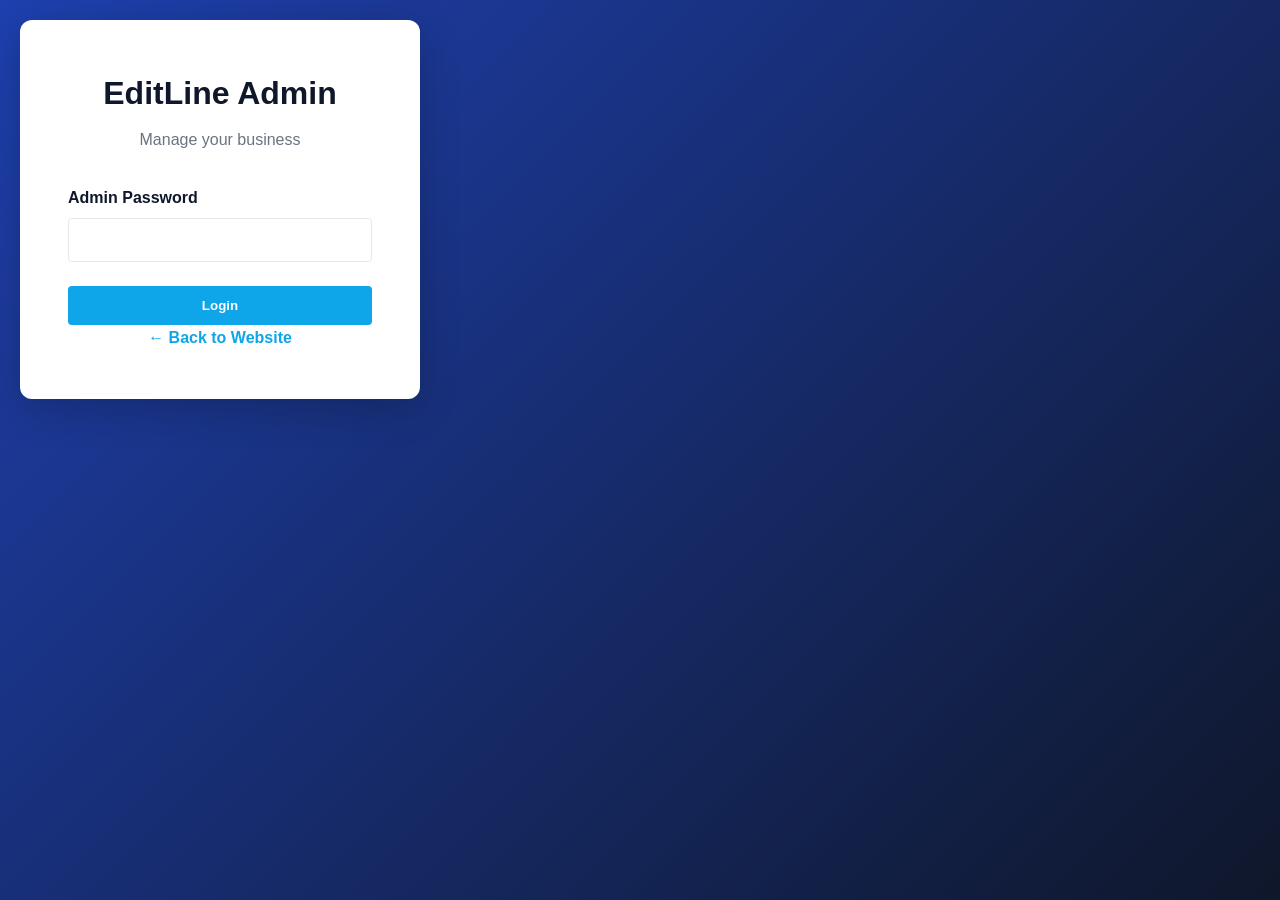
==== a7f9k2m1x.html @ 25f24027 "Add files via upload" ====
<!DOCTYPE html>
<html lang="en">
<head>
    <meta charset="UTF-8">
    <meta name="viewport" content="width=device-width, initial-scale=1.0">
    <title>EditLine Productions - Admin Dashboard</title>
    <link rel="stylesheet" href="assets/css/admin-styles.css">
</head>
<body>
    <!-- Login Screen -->
    <div id="loginScreen" class="login-container">
        <div class="login-box">
            <h1>EditLine Admin</h1>
            <p>Manage your business</p>
            <form id="loginForm">
                <div class="form-group">
                    <label for="password">Admin Password</label>
                    <input type="password" id="password" name="password" required>
                </div>
                <button type="submit" class="btn btn-primary">Login</button>
            </form>
            <a href="/" class="back-link">← Back to Website</a>
        </div>
    </div>

    <!-- Admin Dashboard -->
    <div id="dashboardScreen" class="dashboard-container" style="display: none;">
        <!-- Header -->
        <header class="admin-header">
            <div class="header-content">
                <h1>EditLine Admin Dashboard</h1>
                <div class="header-actions">
                    <button id="refreshBtn" class="btn btn-secondary">Refresh</button>
                    <button id="logoutBtn" class="btn btn-secondary">Logout</button>
                </div>
            </div>
        </header>

        <!-- Main Content -->
        <div class="admin-content">
            <!-- Tabs Navigation -->
            <div class="admin-tabs">
                <button class="tab-btn active" data-tab="messages">Messages</button>
                <button class="tab-btn" data-tab="content">Website Content</button>
            </div>

            <!-- Stats -->
            <div class="stats-grid">
                <div class="stat-card">
                    <h3>Total Messages</h3>
                    <p class="stat-number" id="totalMessages">0</p>
                </div>
                <div class="stat-card">
                    <h3>New Messages</h3>
                    <p class="stat-number" id="newMessages">0</p>
                </div>
                <div class="stat-card">
                    <h3>Your Clients</h3>
                    <p class="stat-number" id="totalClients">0</p>
                </div>
            </div>

            <!-- Messages Tab -->
            <div id="messagesTab" class="tab-content active">

            <!-- Messaging Section -->
            <div class="messaging-section">
                <h2>Client Messages</h2>
                
                <!-- Filters -->
                <div class="filters">
                    <select id="serviceFilter" class="filter-select">
                        <option value="">All Services</option>
                        <option value="video">Video Editing</option>
                        <option value="audio">Audio Editing</option>
                        <option value="photo">Photo Editing</option>
                        <option value="line">Line Editing</option>
                    </select>
                    <select id="statusFilter" class="filter-select">
                        <option value="">All Status</option>
                        <option value="unread">Unread</option>
                        <option value="read">Read</option>
                        <option value="replied">Replied</option>
                    </select>
                    <input type="text" id="searchBox" class="filter-input" placeholder="Search by name or email...">
                </div>

                <!-- Messages List -->
                <div class="messages-list" id="messagesList">
                    <p class="empty-state">No messages yet. Messages from clients will appear here.</p>
                </div>
            </div>
            </div>

            <!-- Content Manager Tab -->
            <div id="contentTab" class="tab-content">
                <div class="content-manager">
                    <h2>Manage Website Content</h2>
                    
                    <!-- Hero Section -->
                    <div class="content-section">
                        <h3>Hero Section</h3>
                        <div class="form-group">
                            <label>Main Title</label>
                            <input type="text" id="heroTitle" placeholder="Professional Editing Services" class="content-input">
                        </div>
                        <div class="form-group">
                            <label>Subtitle</label>
                            <input type="text" id="heroSubtitle" placeholder="Video • Audio • Photo • Line Editing" class="content-input">
                        </div>
                        <div class="form-group">
                            <label>Description</label>
                            <textarea id="heroDescription" placeholder="Transform your content with professional-grade editing expertise" class="content-input" rows="3"></textarea>
                        </div>
                    </div>

                    <!-- Portfolio Management -->
                    <div class="content-section">
                        <h3>Portfolio</h3>
                        <div id="portfolioItems"></div>
                        <button type="button" class="btn btn-secondary" onclick="addPortfolioItem()" style="width: auto; margin-top: 1rem;">Add Portfolio Item</button>
                    </div>

                    <!-- Services Descriptions -->
                    <div class="content-section">
                        <h3>Services Descriptions</h3>
                        <div id="serviceItems"></div>
                    </div>

                    <!-- Save Button -->
                    <button type="button" class="btn btn-primary" onclick="saveContent()" style="margin-top: 2rem; width: auto;">Save All Changes</button>
                </div>
            </div>
        </div>

        <!-- Message Detail Modal -->
        <div id="messageModal" class="modal">
            <div class="modal-content">
                <div class="modal-header">
                    <h2>Client Message</h2>
                    <button class="close-btn">&times;</button>
                </div>
                
                <div class="modal-body">
                    <div class="message-detail">
                        <div class="detail-row">
                            <label>From:</label>
                            <span id="modalName"></span>
                        </div>
                        <div class="detail-row">
                            <label>Email:</label>
                            <span id="modalEmail"></span>
                            <a href="" id="emailLink" class="copy-btn">Copy</a>
                        </div>
                        <div class="detail-row">
                            <label>Service:</label>
                            <span id="modalService"></span>
                        </div>
                        <div class="detail-row">
                            <label>Date:</label>
                            <span id="modalDate"></span>
                        </div>
                        <div class="detail-row">
                            <label>Message:</label>
                            <p id="modalMessage"></p>
                        </div>
                    </div>

                    <!-- Reply Section -->
                    <div class="reply-section">
                        <h3>Send Reply</h3>
                        <form id="replyForm">
                            <textarea id="replyText" placeholder="Type your reply..." required style="width: 100%; padding: 0.75rem; border: 1px solid #e5e7eb; border-radius: 0.25rem; font-family: inherit; min-height: 100px;"></textarea>
                            <div style="margin-top: 1rem;">
                                <button type="submit" class="btn btn-primary" style="margin-right: 0.5rem;">Send Reply</button>
                                <button type="button" class="btn btn-secondary mark-btn">Mark as Read</button>
                            </div>
                        </form>
                    </div>

                    <!-- Previous Replies -->
                    <div id="repliesHistory" style="margin-top: 2rem; display: none;">
                        <h3>Reply History</h3>
                        <div id="repliesList"></div>
                    </div>
                </div>
            </div>
        </div>
    </div>

    <!-- Notification -->
    <div id="notification" class="notification" style="display: none;"></div>

    <script src="assets/js/admin.js"></script>
</body>
</html>
---- assets/css/admin-styles.css ----
/* Admin Dashboard Styles */

* {
    margin: 0;
    padding: 0;
    box-sizing: border-box;
}

:root {
    --primary-color: #1e40af;
    --secondary-color: #0f172a;
    --accent-color: #0ea5e9;
    --text-color: #1f2937;
    --light-bg: #f9fafb;
    --border-color: #e5e7eb;
    --success-color: #10b981;
    --warning-color: #f59e0b;
    --danger-color: #ef4444;
}

body {
    font-family: 'Segoe UI', Tahoma, Geneva, Verdana, sans-serif;
    line-height: 1.6;
    color: var(--text-color);
    background-color: var(--light-bg);
}

/* Login Screen */
.login-container {
    min-height: 100vh;
    display: flex;
    align-items: center;
    justify-content: center;
    background: linear-gradient(135deg, var(--primary-color) 0%, var(--secondary-color) 100%);
    padding: 20px;
}

.login-box {
    background: white;
    padding: 3rem;
    border-radius: 0.75rem;
    box-shadow: 0 10px 40px rgba(0, 0, 0, 0.2);
    width: 100%;
    max-width: 400px;
}

.login-box h1 {
    color: var(--secondary-color);
    margin-bottom: 0.5rem;
    text-align: center;
}

.login-box p {
    text-align: center;
    color: #6b7280;
    margin-bottom: 2rem;
}

.form-group {
    margin-bottom: 1.5rem;
}

.form-group label {
    display: block;
    margin-bottom: 0.5rem;
    font-weight: 600;
    color: var(--secondary-color);
}

.form-group input {
    width: 100%;
    padding: 0.75rem;
    border: 1px solid var(--border-color);
    border-radius: 0.25rem;
    font-size: 1rem;
}

.form-group input:focus {
    outline: none;
    border-color: var(--primary-color);
    box-shadow: 0 0 0 3px rgba(30, 64, 175, 0.1);
}

.back-link {
    display: block;
    text-align: center;
    color: var(--accent-color);
    text-decoration: none;
    font-weight: 600;
    transition: color 0.3s;
}

.back-link:hover {
    color: var(--primary-color);
}

/* Buttons */
.btn {
    display: inline-block;
    padding: 0.75rem 1.5rem;
    border: none;
    border-radius: 0.25rem;
    cursor: pointer;
    font-weight: 600;
    transition: all 0.3s;
    text-decoration: none;
    width: 100%;
    text-align: center;
}

.btn-primary {
    background-color: var(--accent-color);
    color: white;
}

.btn-primary:hover {
    background-color: #0284c7;
}

.btn-secondary {
    background-color: white;
    color: var(--secondary-color);
    border: 1px solid var(--border-color);
}

.btn-secondary:hover {
    background-color: var(--light-bg);
}

.btn-danger {
    background-color: var(--danger-color);
    color: white;
}

.btn-danger:hover {
    background-color: #dc2626;
}

/* Dashboard Container */
.dashboard-container {
    min-height: 100vh;
    background-color: var(--light-bg);
}

/* Admin Header */
.admin-header {
    background: white;
    border-bottom: 1px solid var(--border-color);
    padding: 2rem 0;
    box-shadow: 0 1px 3px rgba(0, 0, 0, 0.1);
    position: sticky;
    top: 0;
    z-index: 50;
}

.header-content {
    max-width: 1400px;
    margin: 0 auto;
    padding: 0 20px;
    display: flex;
    justify-content: space-between;
    align-items: center;
}

.admin-header h1 {
    color: var(--secondary-color);
    font-size: 1.75rem;
    margin: 0;
}

.header-actions {
    display: flex;
    gap: 1rem;
}

.header-actions .btn {
    width: auto;
    padding: 0.5rem 1rem;
    font-size: 0.9rem;
}

/* Admin Content */
.admin-content {
    max-width: 1400px;
    margin: 0 auto;
    padding: 2rem 20px;
}

/* Stats Grid */
.stats-grid {
    display: grid;
    grid-template-columns: repeat(auto-fit, minmax(200px, 1fr));
    gap: 1.5rem;
    margin-bottom: 3rem;
}

.stat-card {
    background: white;
    padding: 2rem;
    border-radius: 0.5rem;
    box-shadow: 0 1px 3px rgba(0, 0, 0, 0.1);
}

.stat-card h3 {
    color: #6b7280;
    font-size: 0.9rem;
    text-transform: uppercase;
    letter-spacing: 0.5px;
    margin-bottom: 0.75rem;
}

.stat-number {
    font-size: 2.5rem;
    font-weight: 700;
    color: var(--primary-color);
    margin: 0;
}

/* Messaging Section */
.messaging-section {
    background: white;
    border-radius: 0.5rem;
    box-shadow: 0 1px 3px rgba(0, 0, 0, 0.1);
    padding: 2rem;
}

.messaging-section h2 {
    color: var(--secondary-color);
    margin-bottom: 1.5rem;
}

/* Filters */
.filters {
    display: flex;
    gap: 1rem;
    margin-bottom: 2rem;
    flex-wrap: wrap;
}

.filter-select,
.filter-input {
    padding: 0.75rem;
    border: 1px solid var(--border-color);
    border-radius: 0.25rem;
    font-size: 1rem;
    font-family: inherit;
    flex: 1;
    min-width: 150px;
}

.filter-select:focus,
.filter-input:focus {
    outline: none;
    border-color: var(--primary-color);
    box-shadow: 0 0 0 3px rgba(30, 64, 175, 0.1);
}

/* Messages List */
.messages-list {
    display: flex;
    flex-direction: column;
    gap: 1rem;
}

.message-item {
    display: flex;
    gap: 1rem;
    padding: 1rem;
    border: 1px solid var(--border-color);
    border-radius: 0.25rem;
    cursor: pointer;
    transition: all 0.3s;
    background-color: white;
}

.message-item:hover {
    background-color: var(--light-bg);
    border-color: var(--primary-color);
}

.message-item.unread {
    background-color: #f0f9ff;
    border-left: 4px solid var(--accent-color);
}

.message-avatar {
    width: 50px;
    height: 50px;
    border-radius: 50%;
    background: linear-gradient(135deg, var(--primary-color), var(--accent-color));
    display: flex;
    align-items: center;
    justify-content: center;
    color: white;
    font-weight: 700;
    font-size: 1.2rem;
    flex-shrink: 0;
}

.message-content {
    flex: 1;
    min-width: 0;
}

.message-header {
    display: flex;
    justify-content: space-between;
    align-items: start;
    margin-bottom: 0.5rem;
}

.message-name {
    font-weight: 600;
    color: var(--secondary-color);
}

.message-date {
    font-size: 0.85rem;
    color: #9ca3af;
}

.message-service {
    display: inline-block;
    padding: 0.25rem 0.75rem;
    background-color: var(--light-bg);
    color: var(--primary-color);
    border-radius: 1rem;
    font-size: 0.8rem;
    font-weight: 600;
    margin-bottom: 0.5rem;
}

.message-preview {
    color: #6b7280;
    font-size: 0.95rem;
    overflow: hidden;
    text-overflow: ellipsis;
    white-space: nowrap;
}

.message-status {
    padding: 0.25rem 0.75rem;
    border-radius: 0.25rem;
    font-size: 0.8rem;
    font-weight: 600;
    text-align: center;
    min-width: 80px;
}

.message-status.unread {
    background-color: #fef3c7;
    color: #92400e;
}

.message-status.read {
    background-color: #d1fae5;
    color: #065f46;
}

.message-status.replied {
    background-color: #dbeafe;
    color: #1e40af;
}

.empty-state {
    text-align: center;
    color: #9ca3af;
    padding: 3rem;
}

/* Modal */
.modal {
    display: none;
    position: fixed;
    z-index: 100;
    left: 0;
    top: 0;
    width: 100%;
    height: 100%;
    background-color: rgba(0, 0, 0, 0.5);
    overflow: auto;
}

.modal.show {
    display: flex;
    align-items: center;
    justify-content: center;
}

.modal-content {
    background-color: white;
    padding: 0;
    border-radius: 0.5rem;
    width: 90%;
    max-width: 700px;
    max-height: 90vh;
    overflow-y: auto;
    box-shadow: 0 10px 40px rgba(0, 0, 0, 0.3);
}

.modal-header {
    display: flex;
    justify-content: space-between;
    align-items: center;
    padding: 1.5rem;
    border-bottom: 1px solid var(--border-color);
}

.modal-header h2 {
    margin: 0;
    color: var(--secondary-color);
}

.close-btn {
    background: none;
    border: none;
    font-size: 2rem;
    cursor: pointer;
    color: #6b7280;
}

.close-btn:hover {
    color: var(--text-color);
}

.modal-body {
    padding: 1.5rem;
}

.message-detail {
    margin-bottom: 2rem;
}

.detail-row {
    display: flex;
    align-items: center;
    margin-bottom: 1rem;
    padding-bottom: 1rem;
    border-bottom: 1px solid var(--border-color);
}

.detail-row label {
    font-weight: 600;
    color: var(--secondary-color);
    min-width: 120px;
}

.detail-row span {
    flex: 1;
    color: var(--text-color);
}

.detail-row p {
    flex: 1;
    margin: 0;
    color: var(--text-color);
    white-space: pre-wrap;
    word-break: break-word;
}

.copy-btn {
    margin-left: 1rem;
    padding: 0.25rem 0.75rem;
    background-color: var(--light-bg);
    border: 1px solid var(--border-color);
    border-radius: 0.25rem;
    cursor: pointer;
    font-size: 0.85rem;
    text-decoration: none;
    color: var(--accent-color);
}

.copy-btn:hover {
    background-color: var(--primary-color);
    color: white;
}

.reply-section {
    background-color: var(--light-bg);
    padding: 1.5rem;
    border-radius: 0.25rem;
    margin-top: 1.5rem;
}

.reply-section h3 {
    color: var(--secondary-color);
    margin-bottom: 1rem;
}

.mark-btn {
    width: auto !important;
}

.repliesHistory {
    margin-top: 2rem;
    padding-top: 2rem;
    border-top: 1px solid var(--border-color);
}

.reply-item {
    background-color: #f3f4f6;
    padding: 1rem;
    border-radius: 0.25rem;
    margin-bottom: 1rem;
}

.reply-date {
    font-size: 0.85rem;
    color: #6b7280;
    margin-bottom: 0.5rem;
}

.reply-text {
    color: var(--text-color);
    white-space: pre-wrap;
    word-break: break-word;
}

/* Notification */
.notification {
    position: fixed;
    bottom: 2rem;
    right: 2rem;
    padding: 1rem 1.5rem;
    background-color: var(--primary-color);
    color: white;
    border-radius: 0.25rem;
    box-shadow: 0 10px 20px rgba(0, 0, 0, 0.2);
    z-index: 200;
    animation: slideIn 0.3s ease;
}

.notification.success {
    background-color: var(--success-color);
}

.notification.error {
    background-color: var(--danger-color);
}

@keyframes slideIn {
    from {
        transform: translateX(400px);
        opacity: 0;
    }
    to {
        transform: translateX(0);
        opacity: 1;
    }
}

/* Admin Tabs */
.admin-tabs {
    display: flex;
    gap: 1rem;
    margin-bottom: 2rem;
    border-bottom: 2px solid var(--border-color);
}

.tab-btn {
    padding: 1rem;
    border: none;
    background: none;
    cursor: pointer;
    font-size: 1rem;
    font-weight: 600;
    color: #6b7280;
    border-bottom: 3px solid transparent;
    transition: all 0.3s ease;
}

.tab-btn:hover {
    color: var(--primary-color);
}

.tab-btn.active {
    color: var(--primary-color);
    border-bottom-color: var(--primary-color);
}

.tab-content {
    display: none;
}

.tab-content.active {
    display: block;
}

/* Content Manager */
.content-manager {
    background: white;
    border-radius: 0.5rem;
    padding: 2rem;
    box-shadow: 0 1px 3px rgba(0, 0, 0, 0.1);
}

.content-manager h2 {
    color: var(--secondary-color);
    margin-bottom: 2rem;
}

.content-section {
    margin-bottom: 3rem;
    padding-bottom: 2rem;
    border-bottom: 1px solid var(--border-color);
}

.content-section:last-child {
    border-bottom: none;
}

.content-section h3 {
    color: var(--secondary-color);
    margin-bottom: 1.5rem;
    font-size: 1.25rem;
}

.content-input {
    width: 100%;
    padding: 0.75rem;
    border: 1px solid var(--border-color);
    border-radius: 0.25rem;
    font-family: inherit;
    font-size: 1rem;
    margin-top: 0.5rem;
}

.content-input:focus {
    outline: none;
    border-color: var(--primary-color);
    box-shadow: 0 0 0 3px rgba(30, 64, 175, 0.1);
}

textarea.content-input {
    resize: vertical;
    min-height: 100px;
}

.portfolio-item-form {
    background-color: var(--light-bg);
    padding: 1.5rem;
    border-radius: 0.25rem;
    margin-bottom: 1rem;
}

.portfolio-item-form h4 {
    color: var(--secondary-color);
    margin-bottom: 1rem;
    display: flex;
    justify-content: space-between;
    align-items: center;
}

.remove-btn {
    background-color: var(--danger-color);
    color: white;
    border: none;
    padding: 0.25rem 0.75rem;
    border-radius: 0.25rem;
    cursor: pointer;
    font-size: 0.85rem;
}

.remove-btn:hover {
    background-color: #dc2626;
}

/* Responsive */
@media (max-width: 768px) {
    .header-content {
        flex-direction: column;
        gap: 1rem;
        text-align: center;
    }

    .admin-header h1 {
        font-size: 1.3rem;
    }

    .header-actions {
        width: 100%;
        flex-direction: column;
    }

    .header-actions .btn {
        width: 100%;
    }

    .filters {
        flex-direction: column;
    }

    .filter-select,
    .filter-input {
        min-width: 100%;
    }

    .message-item {
        flex-direction: column;
    }

    .message-header {
        flex-direction: column;
    }

    .message-date {
        margin-top: 0.5rem;
    }

    .modal-content {
        width: 95%;
    }

    .stats-grid {
        grid-template-columns: 1fr;
    }
}
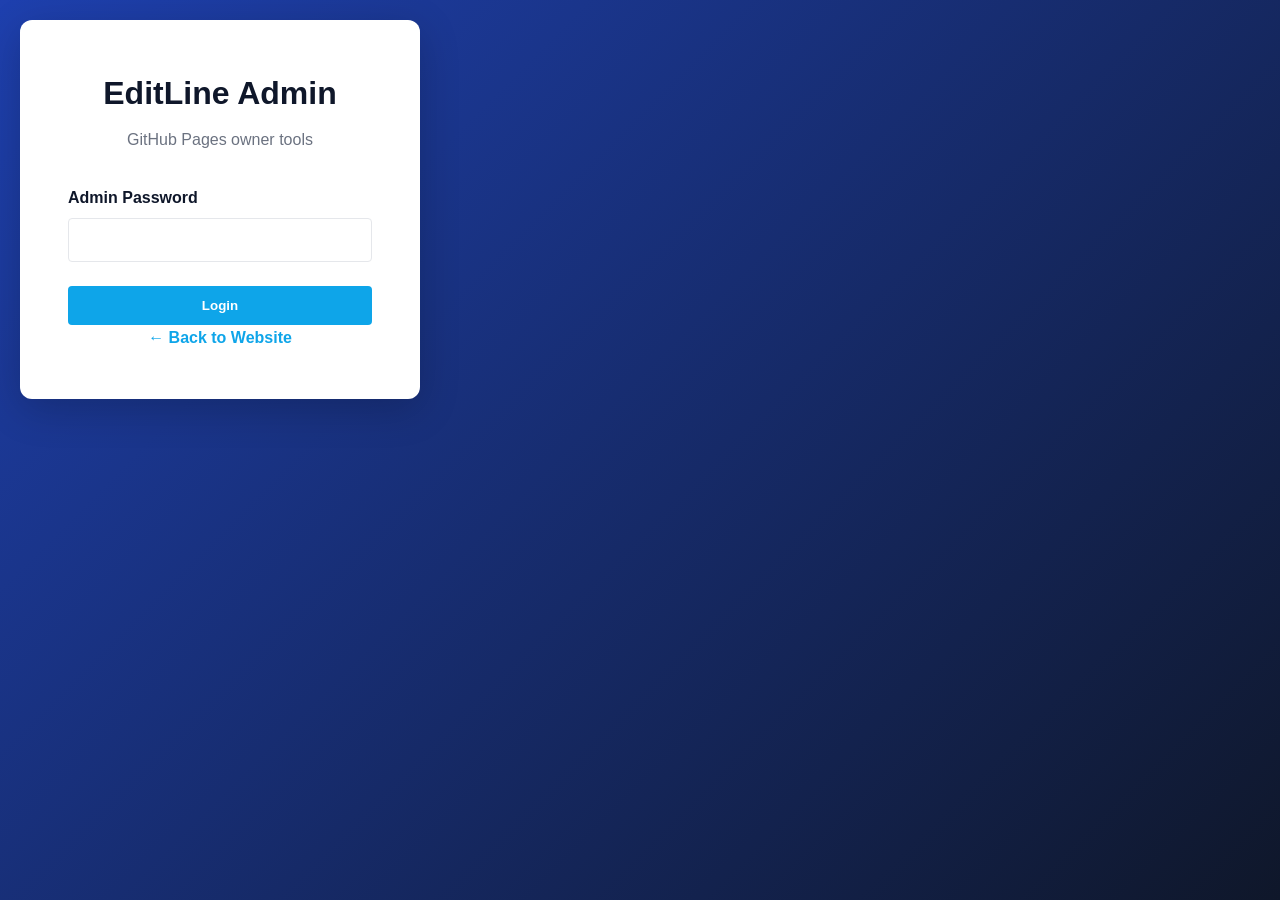
==== commit 49d48194: "Fix GitHub Pages contact form" ====
--- a/a7f9k2m1x.html
+++ b/a7f9k2m1x.html
@@ -11,7 +11,7 @@
     <div id="loginScreen" class="login-container">
         <div class="login-box">
             <h1>EditLine Admin</h1>
-            <p>Manage your business</p>
+            <p>GitHub Pages owner tools</p>
             <form id="loginForm">
                 <div class="form-group">
                     <label for="password">Admin Password</label>
@@ -19,7 +19,7 @@
                 </div>
                 <button type="submit" class="btn btn-primary">Login</button>
             </form>
-            <a href="/" class="back-link">← Back to Website</a>
+            <a href="./index.html" class="back-link">← Back to Website</a>
         </div>
     </div>
 
@@ -38,6 +38,10 @@
 
         <!-- Main Content -->
         <div class="admin-content">
+            <div class="hosting-notice">
+                <strong>GitHub Pages mode:</strong> contact form submissions are delivered by Formspree to <strong>editlineproductions@gmail.com</strong>. The tools on this page only save local notes and preview data in this browser.
+            </div>
+
             <!-- Tabs Navigation -->
             <div class="admin-tabs">
                 <button class="tab-btn active" data-tab="messages">Messages</button>
@@ -47,15 +51,15 @@
             <!-- Stats -->
             <div class="stats-grid">
                 <div class="stat-card">
-                    <h3>Total Messages</h3>
+                    <h3>Local Messages</h3>
                     <p class="stat-number" id="totalMessages">0</p>
                 </div>
                 <div class="stat-card">
-                    <h3>New Messages</h3>
+                    <h3>Unread Local</h3>
                     <p class="stat-number" id="newMessages">0</p>
                 </div>
                 <div class="stat-card">
-                    <h3>Your Clients</h3>
+                    <h3>Local Senders</h3>
                     <p class="stat-number" id="totalClients">0</p>
                 </div>
             </div>
@@ -87,7 +91,7 @@
 
                 <!-- Messages List -->
                 <div class="messages-list" id="messagesList">
-                    <p class="empty-state">No messages yet. Messages from clients will appear here.</p>
+                    <p class="empty-state">On GitHub Pages, new submissions arrive in Formspree and by email. This list only shows local test copies from this browser.</p>
                 </div>
             </div>
             </div>
@@ -96,6 +100,7 @@
             <div id="contentTab" class="tab-content">
                 <div class="content-manager">
                     <h2>Manage Website Content</h2>
+                    <p class="content-note">For the live GitHub Pages site, edit the files in the repository and push to GitHub. The editor below is only a local browser preview.</p>
                     
                     <!-- Hero Section -->
                     <div class="content-section">
@@ -168,11 +173,11 @@
 
                     <!-- Reply Section -->
                     <div class="reply-section">
-                        <h3>Send Reply</h3>
+                        <h3>Reply Notes</h3>
                         <form id="replyForm">
-                            <textarea id="replyText" placeholder="Type your reply..." required style="width: 100%; padding: 0.75rem; border: 1px solid #e5e7eb; border-radius: 0.25rem; font-family: inherit; min-height: 100px;"></textarea>
+                            <textarea id="replyText" placeholder="Type your internal note..." required style="width: 100%; padding: 0.75rem; border: 1px solid #e5e7eb; border-radius: 0.25rem; font-family: inherit; min-height: 100px;"></textarea>
                             <div style="margin-top: 1rem;">
-                                <button type="submit" class="btn btn-primary" style="margin-right: 0.5rem;">Send Reply</button>
+                                <button type="submit" class="btn btn-primary" style="margin-right: 0.5rem;">Save Reply Note</button>
                                 <button type="button" class="btn btn-secondary mark-btn">Mark as Read</button>
                             </div>
                         </form>
@@ -180,7 +185,7 @@
 
                     <!-- Previous Replies -->
                     <div id="repliesHistory" style="margin-top: 2rem; display: none;">
-                        <h3>Reply History</h3>
+                        <h3>Reply Notes History</h3>
                         <div id="repliesList"></div>
                     </div>
                 </div>
